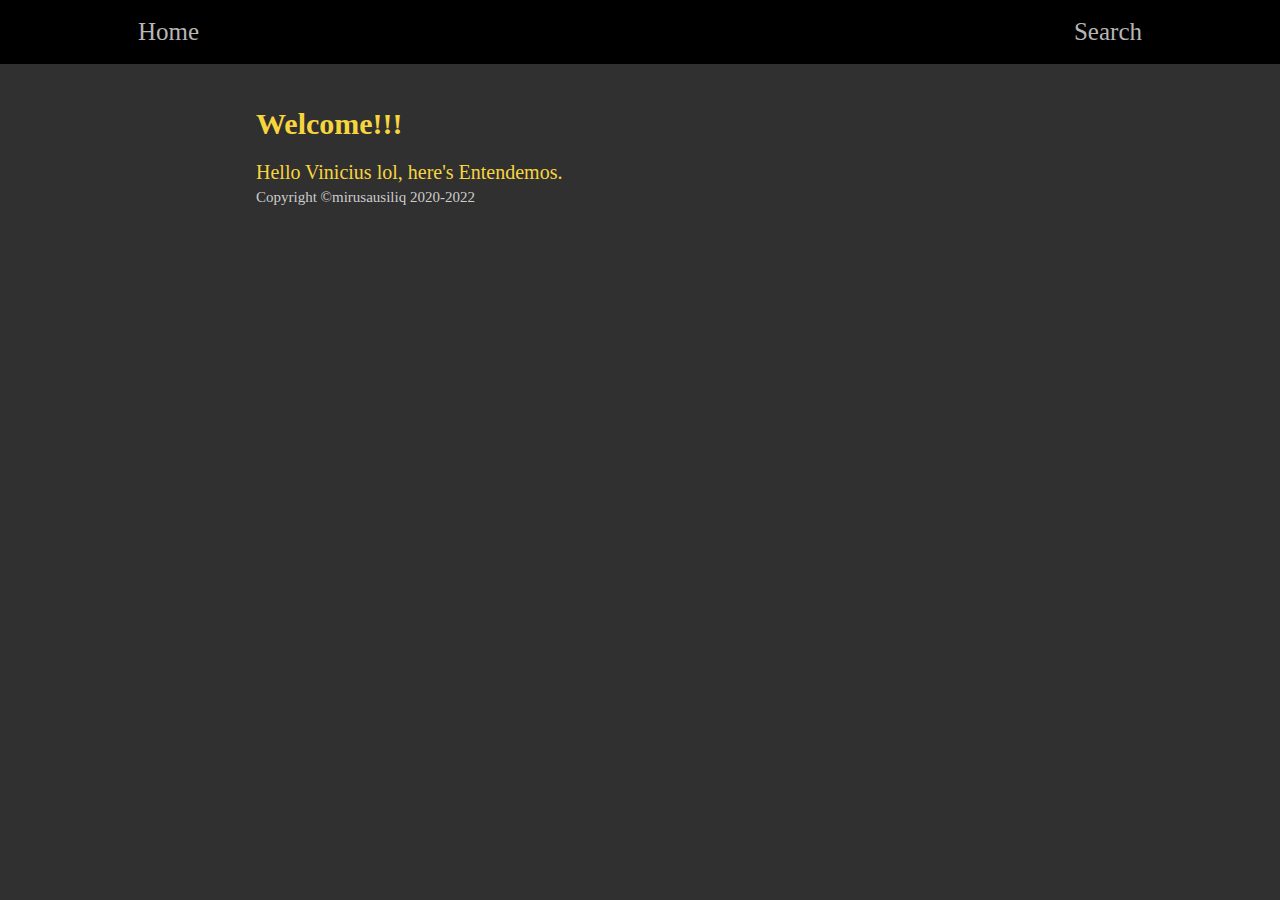
==== index.html @ 6ff2a89e "Update index.html" ====
<!DOCTYPE html>
    <html>
        <head>
            <meta charset="utf-8">
            <title>mirusasiliq</title>
            <link rel="stylesheet" type="text/css" href="style.css">
            <link rel="icon" type="image/jpg" href="IMG_4539.JPG">   
            <script type="text/javascript" src="myjs.js?ver=202105140618"></script>
            <link type="text/css" rel='stylesheet' href='styles.css?ver=202105140618'>
            <meta property="og:type" content="None" />  
            <meta property="og:title" content="Mirusa's Blog 米魯砂之家" />
            <meta property="og:description" content="Just A blog lol" />
            <meta property="og:image" content="#" />
            <meta property="og:url" content="https://mirusausiliq.com" />
            <meta property="og:site_name" content="Mirusa" />
            <style>
                @font-face {
                    font-family:pixel;
                    src: url(PixelFont.ttf);
                }
                a{
                    text-decoration: none;
                    color:transparent;
                }
                body{
                    width:100%;
                    height:100%;
                    margin:0px;
                    background-color:rgb(48, 48, 48);
                    color:rgb(247, 213, 62);
                    font-family:pixel;
                    font-size:20px;
                }
                .navbar{
                    -webkit-box-align: center;
                    align-items:center;
                    box-sizing:border-box;
                   /* display:flex;*/
                    width:100%;
                    height:64px;
                    padding:0% 10%;
                    border:none;
                    margin:0px 0px 10px 0px;
                    background-color: rgb(0, 0, 0);
                    color:rgb(255, 255, 255);
                    font-size:36px;
                }
                #navSelL{
                    -webkit-box-align: center;
                    align-items: center;
                    /*position:fixed;*/
                    display:flex;
                    float:left;
                    width:auto;
                    height:64px;
                    color:rgb(182, 182, 182);
                    font-size:25px;
                    box-sizing:border-box;
                    padding:0% 10px;
                    border:none;
                    transition:all 0.2s ease;
                }
                /*#navSelL:link{
                    text-decoration: none;
                    color:transparent;
                }*/
                #navSelL:hover{
                    color:rgb(255, 255, 255);
                }
                #navSelR{
                    -webkit-box-align: center;
                    align-items: center;
                    /*position:fixed;*/
                    display:flex;
                    float:right;
                    width:auto;
                    height:64px;
                    color:rgb(182, 182, 182);
                    box-sizing:border-box;
                    padding:0% 10px;
                    border:none;
                    transition:all 0.2s ease;
                    font-size:25px;
                }
                /*#navSelR:link{
                    text-decoration:none;
                    color:transparent;
                }*/
                #navSelR:hover{
                    color:rgb(255, 255, 255);
                }
                h1{
                    font-size:30px;
                }
                #article01{
                    padding:1% 20%;
                }
                article{
                    font-size: 20px;
                }
                .footer01{
                    font-size: 15px;
                    color: rgb(204, 204, 204);
                    display: inline-block;
                    align-self: flex-end;
                    text-align: center;
                }
            </style>
        </head>
        <body>
            <div class="navbar">
                <a id="navSelL" href="index.html" >Home</a>
                <a id="navSelR" href="index.html">Search</a>
            </div>
            <div id="article01">

                <article>
                  <h1>Welcome!!!</h1>
                  Hello Vinicius lol, here's Entendemos.
                </article>
                
                <div class="footer01">
                    <footer>
                    Copyright ©mirusausiliq 2020-2022
                    </footer></div>
            </div>
        </body>
    </html>
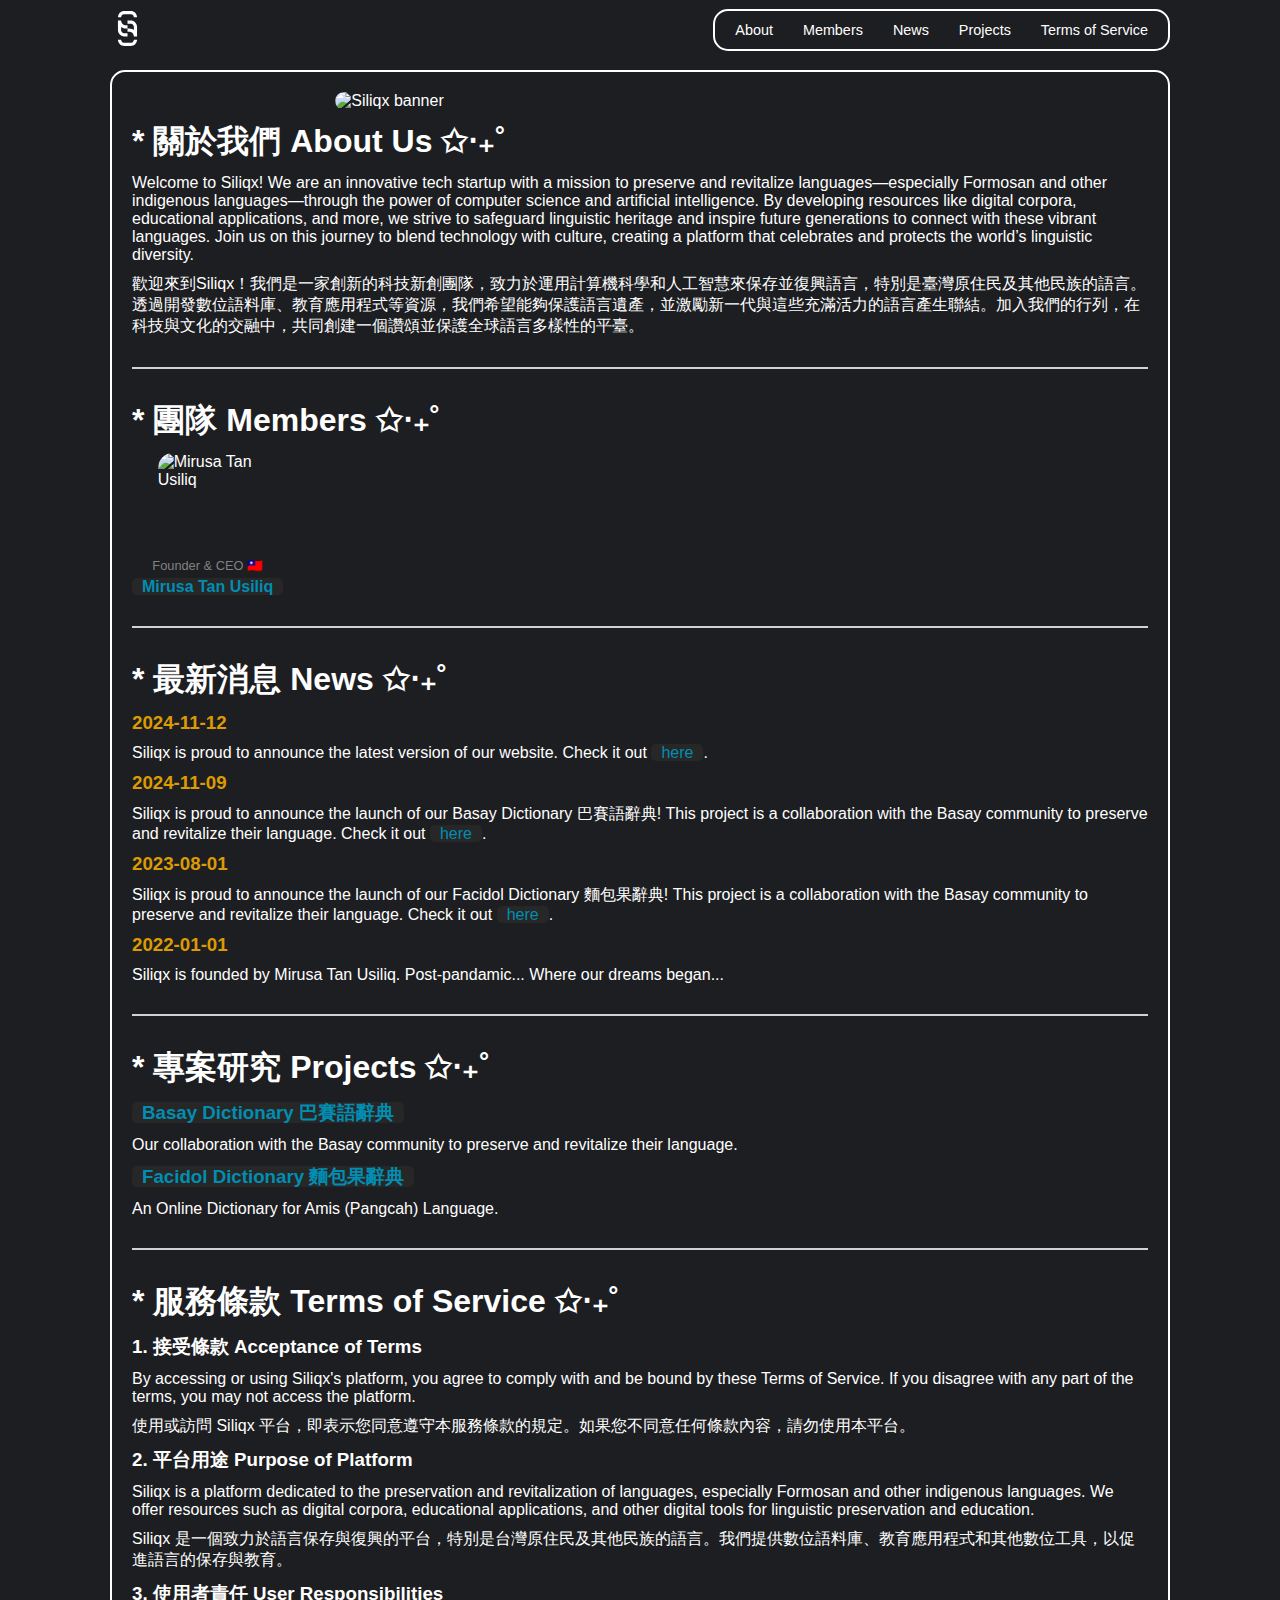
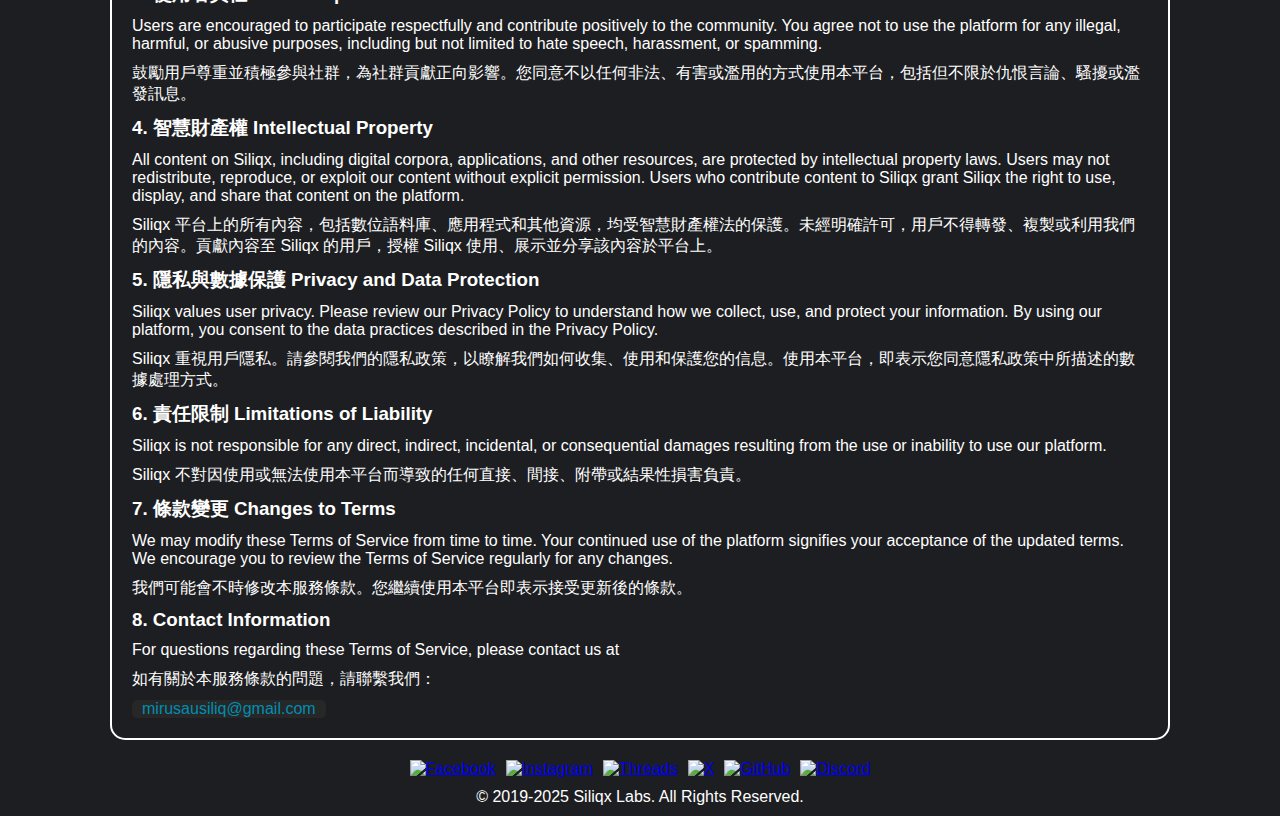
==== commit 07b2dd6d: "Merge pull request #3 from mirusausiliq/master" ====
--- a/index.html
+++ b/index.html
@@ -1,128 +1,237 @@
 <!DOCTYPE html>
-    <html>
-        <head>
-            <meta charset="utf-8">
-            <title>mirusasiliq</title>
-            <link rel="stylesheet" type="text/css" href="style.css">
-            <link rel="icon" type="image/jpg" href="IMG_4539.JPG">   
-            <script type="text/javascript" src="myjs.js?ver=202105140618"></script>
-            <link type="text/css" rel='stylesheet' href='styles.css?ver=202105140618'>
-            <meta property="og:type" content="None" />  
-            <meta property="og:title" content="Mirusa's Blog 米魯砂之家" />
-            <meta property="og:description" content="Just A blog lol" />
-            <meta property="og:image" content="#" />
-            <meta property="og:url" content="https://mirusausiliq.com" />
-            <meta property="og:site_name" content="Mirusa" />
-            <style>
-                @font-face {
-                    font-family:pixel;
-                    src: url(PixelFont.ttf);
-                }
-                a{
-                    text-decoration: none;
-                    color:transparent;
-                }
-                body{
-                    width:100%;
-                    height:100%;
-                    margin:0px;
-                    background-color:rgb(48, 48, 48);
-                    color:rgb(247, 213, 62);
-                    font-family:pixel;
-                    font-size:20px;
-                }
-                .navbar{
-                    -webkit-box-align: center;
-                    align-items:center;
-                    box-sizing:border-box;
-                   /* display:flex;*/
-                    width:100%;
-                    height:64px;
-                    padding:0% 10%;
-                    border:none;
-                    margin:0px 0px 10px 0px;
-                    background-color: rgb(0, 0, 0);
-                    color:rgb(255, 255, 255);
-                    font-size:36px;
-                }
-                #navSelL{
-                    -webkit-box-align: center;
-                    align-items: center;
-                    /*position:fixed;*/
-                    display:flex;
-                    float:left;
-                    width:auto;
-                    height:64px;
-                    color:rgb(182, 182, 182);
-                    font-size:25px;
-                    box-sizing:border-box;
-                    padding:0% 10px;
-                    border:none;
-                    transition:all 0.2s ease;
-                }
-                /*#navSelL:link{
-                    text-decoration: none;
-                    color:transparent;
-                }*/
-                #navSelL:hover{
-                    color:rgb(255, 255, 255);
-                }
-                #navSelR{
-                    -webkit-box-align: center;
-                    align-items: center;
-                    /*position:fixed;*/
-                    display:flex;
-                    float:right;
-                    width:auto;
-                    height:64px;
-                    color:rgb(182, 182, 182);
-                    box-sizing:border-box;
-                    padding:0% 10px;
-                    border:none;
-                    transition:all 0.2s ease;
-                    font-size:25px;
-                }
-                /*#navSelR:link{
-                    text-decoration:none;
-                    color:transparent;
-                }*/
-                #navSelR:hover{
-                    color:rgb(255, 255, 255);
-                }
-                h1{
-                    font-size:30px;
-                }
-                #article01{
-                    padding:1% 20%;
-                }
-                article{
-                    font-size: 20px;
-                }
-                .footer01{
-                    font-size: 15px;
-                    color: rgb(204, 204, 204);
-                    display: inline-block;
-                    align-self: flex-end;
-                    text-align: center;
-                }
-            </style>
-        </head>
-        <body>
-            <div class="navbar">
-                <a id="navSelL" href="index.html" >Home</a>
-                <a id="navSelR" href="index.html">Search</a>
-            </div>
-            <div id="article01">
-
-                <article>
-                  <h1>Welcome!!!</h1>
-                  Hello Vinicius lol, here's Entendemos.
-                </article>
-                
-                <div class="footer01">
-                    <footer>
-                    Copyright ©mirusausiliq 2020-2022
-                    </footer></div>
-            </div>
-        </body>
-    </html>
+<html lang="en">
+<head>
+  <meta charset="UTF-8">
+  <meta name="viewport" content="width=device-width, initial-scale=1.0">
+  <meta name="description" content="Explore the innovative world of Siliqx - a place for creativity and technology.">
+  <title>Siliqx</title>
+
+  <!-- Favicons -->
+  <link rel="icon" type="image/svg+xml" href="images/siliqx.svg">
+  <link rel="icon" type="image/png" href="images/siliqx-32x32.png" sizes="32x32">
+  <link rel="apple-touch-icon" href="images/siliqx-apple-touch-icon.png">
+
+  <!-- Stylesheet -->
+  <link rel="stylesheet" href="style.css">
+
+  <!-- Open Graph Metadata -->
+  <meta property="og:url" content="https://siliqx.com">
+  <meta property="og:type" content="website">
+  <meta property="og:title" content="Siliqx">
+  <meta property="og:image" content="https://siliqx.com/images/siliqx_banner.png">
+  <meta property="og:image:alt" content="Siliqx logo">
+  <meta property="og:description" content="Mipa'orip to sowal no mita!">
+  <meta property="og:site_name" content="Siliqx">
+  <meta property="og:locale" content="en_US">
+  <meta property="article:author" content="Mirusa Tan Usiliq">
+
+  <!-- Twitter Card Metadata -->
+  <meta name="twitter:card" content="summary_large_image">
+  <meta name="twitter:title" content="Home - Siliqx">
+  <meta name="twitter:description" content="Mipa'orip to sowal no mita!">
+  <meta name="twitter:image" content="images/siliqx.svg">
+  <meta name="twitter:image:alt" content="Siliqx Logo">
+
+  <!-- Performance Optimization -->
+  <link rel="preconnect" href="https://fonts.googleapis.com">
+  <link rel="preconnect" href="https://fonts.gstatic.com" crossorigin>
+</head>
+
+<body>
+  <div class="container">
+    <header>
+      <div class="logo">
+        <a href="index.html">
+          <img src="images/siliqx.svg" alt="Siliqx Logo" loading="lazy">
+        </a>
+      </div>
+      <nav>
+        <!-- 改用 button 元素以提升無障礙性 -->
+        <div class="hamburger" aria-label="Open navigation menu" aria-expanded="false" onclick="toggleMenu()">
+          &#9776;
+        </div>
+        <ul class="menu">
+          <li class="close-btn" onclick="toggleMenu()">✕</li>
+          <li onclick="toggleMenu()">
+            <a href="#about-us">About</a>
+          </li>
+          <li onclick="toggleMenu()">
+            <a href="#members">Members</a>
+          </li>
+          <li onclick="toggleMenu()">
+            <a href="#news">News</a>
+          </li>
+          <li onclick="toggleMenu()">
+            <a href="#projects">Projects</a>
+          </li>
+          <li onclick="toggleMenu()">
+            <a href="#terms">Terms of Service</a>
+          </li>
+        </ul>
+      </nav>
+    </header>
+
+    <main>
+      <section class="content">
+        <img src="images/siliqx_banner.png" alt="Siliqx banner" class="banner" loading="lazy">
+        <h1 id="about-us">* 關於我們 About Us ✩‧₊˚</h1>
+        <p>
+          Welcome to Siliqx! We are an innovative tech startup with a mission to preserve and revitalize
+          languages—especially Formosan and other indigenous languages—through the power of computer science and
+          artificial intelligence. By developing resources like digital corpora, educational applications, and more, we
+          strive to safeguard linguistic heritage and inspire future generations to connect with these vibrant
+          languages. Join us on this journey to blend technology with culture, creating a platform that celebrates and
+          protects the world’s linguistic diversity.
+        </p>
+        <p>
+          歡迎來到Siliqx！我們是一家創新的科技新創團隊，致力於運用計算機科學和人工智慧來保存並復興語言，特別是臺灣原住民及其他民族的語言。透過開發數位語料庫、教育應用程式等資源，我們希望能夠保護語言遺產，並激勵新一代與這些充滿活力的語言產生聯結。加入我們的行列，在科技與文化的交融中，共同創建一個讚頌並保護全球語言多樣性的平臺。
+        </p>
+        <div class="divider-bar"></div>
+
+        <h1 id="members">* 團隊 Members ✩‧₊˚</h1>
+        <div class="member">
+          <img src="images/mirusausiliq.jpg" alt="Mirusa Tan Usiliq" loading="lazy">
+          <p class="role">Founder &amp; CEO 🇹🇼</p>
+          <p class="name">
+            <a href="mailto:mirusausiliq@gmail.com" class="email-link">Mirusa Tan Usiliq</a>
+          </p>
+        </div>
+
+        <!-- 可選：其他團隊成員（目前已註解） -->
+        <!--
+        <div class="members-grid">
+          ...
+        </div>
+        -->
+        <div class="divider-bar"></div>
+
+        <h1 id="news">* 最新消息 News ✩‧₊˚</h1>
+        <h3 style="color: #dc9b02"><time datetime="2024-11-12">2024-11-12</time></h3>
+        <p>
+          Siliqx is proud to announce the latest version of our website. Check it out <a href="https://siliqx.com">here</a>.
+        </p>
+
+        <h3 style="color: #dc9b02"><time datetime="2024-11-09">2024-11-09</time></h3>
+        <p>
+          Siliqx is proud to announce the launch of our Basay Dictionary 巴賽語辭典! This project is a collaboration with the
+          Basay community to preserve and revitalize their language. Check it out <a href="https://mirusausiliq.com/basaydictionary">here</a>.
+        </p>
+
+        <h3 style="color: #dc9b02"><time datetime="2023-08-01">2023-08-01</time></h3>
+        <p>
+          Siliqx is proud to announce the launch of our Facidol Dictionary 麵包果辭典! This project is a collaboration with the
+          Basay community to preserve and revitalize their language. Check it out <a href="https://mirusausiliq.com/facidol-dict">here</a>.
+        </p>
+
+        <h3 style="color: #dc9b02"><time datetime="2022-01-01">2022-01-01</time></h3>
+        <p>
+          Siliqx is founded by Mirusa Tan Usiliq. Post-pandamic... Where our dreams began...
+        </p>
+        <div class="divider-bar"></div>
+
+        <h1 id="projects">* 專案研究 Projects ✩‧₊˚</h1>
+        <h3>
+          <a href="https://mirusausiliq.com/basaydictionary">Basay Dictionary 巴賽語辭典</a>
+        </h3>
+        <p>Our collaboration with the Basay community to preserve and revitalize their language.</p>
+
+        <h3>
+          <a href="https://mirusausiliq.com/facidol-dict">Facidol Dictionary 麵包果辭典</a>
+        </h3>
+        <p>An Online Dictionary for Amis (Pangcah) Language.</p>
+        <div class="divider-bar"></div>
+
+        <h1 id="terms">* 服務條款 Terms of Service ✩‧₊˚</h1>
+        <h3>1. 接受條款 Acceptance of Terms</h3>
+        <p>
+          By accessing or using Siliqx's platform, you agree to comply with and be bound by these Terms of Service. If you
+          disagree with any part of the terms, you may not access the platform.
+        </p>
+        <p>
+          使用或訪問 Siliqx 平台，即表示您同意遵守本服務條款的規定。如果您不同意任何條款內容，請勿使用本平台。
+        </p>
+
+        <h3>2. 平台用途 Purpose of Platform</h3>
+        <p>
+          Siliqx is a platform dedicated to the preservation and revitalization of languages, especially Formosan and other
+          indigenous languages. We offer resources such as digital corpora, educational applications, and other digital tools
+          for linguistic preservation and education.
+        </p>
+        <p>
+          Siliqx 是一個致力於語言保存與復興的平台，特別是台灣原住民及其他民族的語言。我們提供數位語料庫、教育應用程式和其他數位工具，以促進語言的保存與教育。
+        </p>
+
+        <h3>3. 使用者責任 User Responsibilities</h3>
+        <p>
+          Users are encouraged to participate respectfully and contribute positively to the community. You agree not to use
+          the platform for any illegal, harmful, or abusive purposes, including but not limited to hate speech, harassment, or
+          spamming.
+        </p>
+        <p>
+          鼓勵用戶尊重並積極參與社群，為社群貢獻正向影響。您同意不以任何非法、有害或濫用的方式使用本平台，包括但不限於仇恨言論、騷擾或濫發訊息。
+        </p>
+
+        <h3>4. 智慧財產權 Intellectual Property</h3>
+        <p>
+          All content on Siliqx, including digital corpora, applications, and other resources, are protected by intellectual
+          property laws. Users may not redistribute, reproduce, or exploit our content without explicit permission. Users who
+          contribute content to Siliqx grant Siliqx the right to use, display, and share that content on the platform.
+        </p>
+        <p>
+          Siliqx 平台上的所有內容，包括數位語料庫、應用程式和其他資源，均受智慧財產權法的保護。未經明確許可，用戶不得轉發、複製或利用我們的內容。貢獻內容至 Siliqx 的用戶，授權 Siliqx 使用、展示並分享該內容於平台上。
+        </p>
+
+        <h3>5. 隱私與數據保護 Privacy and Data Protection</h3>
+        <p>
+          Siliqx values user privacy. Please review our Privacy Policy to understand how we collect, use, and protect your
+          information. By using our platform, you consent to the data practices described in the Privacy Policy.
+        </p>
+        <p>
+          Siliqx 重視用戶隱私。請參閱我們的隱私政策，以瞭解我們如何收集、使用和保護您的信息。使用本平台，即表示您同意隱私政策中所描述的數據處理方式。
+        </p>
+
+        <h3>6. 責任限制 Limitations of Liability</h3>
+        <p>
+          Siliqx is not responsible for any direct, indirect, incidental, or consequential damages resulting from the use or
+          inability to use our platform.
+        </p>
+        <p>
+          Siliqx 不對因使用或無法使用本平台而導致的任何直接、間接、附帶或結果性損害負責。
+        </p>
+
+        <h3>7. 條款變更 Changes to Terms</h3>
+        <p>
+          We may modify these Terms of Service from time to time. Your continued use of the platform signifies your acceptance
+          of the updated terms. We encourage you to review the Terms of Service regularly for any changes.
+        </p>
+        <p>
+          我們可能會不時修改本服務條款。您繼續使用本平台即表示接受更新後的條款。
+        </p>
+
+        <h3>8. Contact Information</h3>
+        <p>
+          For questions regarding these Terms of Service, please contact us at
+        </p>
+        <p>
+          如有關於本服務條款的問題，請聯繫我們：
+        </p>
+        <a href="mailto:mirusausiliq@gmail.com">mirusausiliq@gmail.com</a>
+      </section>
+    </main>
+
+    <footer>
+      <div class="social-icons">
+        <a href="https://facebook.com/siliqx"><img src="images/facebook.svg" alt="Facebook" loading="lazy"></a>
+        <a href="https://instagram.com/siliqx"><img src="images/instagram.svg" alt="Instagram" loading="lazy"></a>
+        <a href="https://threads.net/@siliqx"><img src="images/threads.svg" alt="Threads" loading="lazy"></a>
+        <a href="https://x.com/siliqx"><img src="images/x.svg" alt="X" loading="lazy"></a>
+        <a href="https://github.com/siliqx"><img src="images/github.svg" alt="GitHub" loading="lazy"></a>
+        <a href="#"><img src="images/discord.svg" alt="Discord" loading="lazy"></a>
+      </div>
+      <p>&copy; 2019-2025 Siliqx Labs. All Rights Reserved.</p>
+    </footer>
+  </div>
+
+  <script src="script.js"></script>
+</body>
+</html>
--- a/style.css
+++ b/style.css
@@ -0,0 +1,260 @@
+/* Reset */
+* {
+  margin: 0;
+  padding: 0;
+  box-sizing: border-box;
+}
+
+/* Import Font */
+@font-face {
+  font-family: 'Roboto Condensed';
+  src: url('fonts/RobotoCondensed-Regular.ttf') format('truetype');
+  font-weight: normal;
+  font-style: normal;
+}
+
+/* Body Styling */
+body {
+  font-family: 'Roboto Condensed', Arial, sans-serif;
+  color: #fff;
+  background-color: #1d1e21;
+  display: flex;
+  flex-direction: column;
+  min-height: 100vh;
+}
+
+/* Header Styling ??? */
+header {
+  display: flex;
+  justify-content: center;
+  align-items: center;
+  padding: 10px;
+  background-color: transparent;
+  position: relative;
+  height: 60px;
+}
+
+.logo {
+  left: 20px;
+  display: flex;
+  align-items: center;
+  margin-right: auto;
+}
+
+.logo img {
+  width: 35px;
+  height: 35px;
+}
+
+.nav ul {
+  list-style: none;
+  display: flex;
+  gap: 20px;
+}
+
+/* Hamburger menu styling */
+.hamburger {
+  display: none;
+  font-size: 24px;
+  cursor: pointer;
+  color: #fff;
+}
+
+.menu {
+  display: flex;
+  gap: 10px;
+  padding: 10px;
+  border: 2px solid #fff;
+  border-radius: 15px;
+  list-style: none;
+  align-items: center;
+  justify-content: center;
+  margin: 0 auto;
+}
+
+.menu li {
+  position: relative;
+}
+
+.menu li a {
+  color: #fff;
+  text-decoration: none;
+  font-size: 0.9em;
+  padding: 5px 10px;
+  border-radius: 10px;
+  transition: background-color 0.3s ease, color 0.3s ease;
+}
+
+.menu li a:hover {
+  color: #818181;
+  transform: scale(1);
+}
+
+.menu li a:active {
+  color: #1c1c1c;
+  background-color: #fff;
+  transform: scale(1);
+}
+
+/* Main Content ??? */
+main {
+  margin: 10px;
+  padding: 20px;
+  display: flex;
+  align-items: center;
+  justify-content: center;
+  flex-direction: column;
+  text-align: center;
+  border: 2px solid #fff;
+  border-radius: 15px;
+}
+
+.content {
+  display: flex;
+  flex-direction: column;
+  text-align: left;
+  align-items: flex-start;
+  gap: 10px;
+}
+
+.content img {
+  width: 60%;
+  height: auto;
+  border-radius: 15px;
+  align-self: center;
+}
+
+.content a {
+  color: #008eb2;
+  background-color: #272727;
+  padding: 0px 10px;
+  border-radius: 5px;
+  text-decoration: none;
+}
+
+/* Divider Bar Styling */
+.divider-bar {
+  width: 100%;
+  border-top: 2px solid #fff; /* Creates the 2px solid white line */
+  margin: 20px 0; /* Adds spacing above and below the divider */
+  opacity: 0.8; /* Slightly reduce opacity for a softer look */
+}
+
+.members-grid {
+  display: grid;
+  grid-template-columns: repeat(auto-fill, minmax(120px, 1fr));
+  gap: 20px;
+  padding: 20px;
+  width: 100%
+}
+
+.member {
+  display: flex;
+  flex-direction: column;
+  align-items: center;
+  justify-content: center;
+  gap: 5px;
+}
+
+.member img {
+  width: 100px;
+  height: 100px;
+  border-radius: 15px;
+  object-fit: cover;
+}
+
+.member .role {
+  font-size: 0.8em;
+  color: #818181;
+}
+
+.member .name {
+  font-size: 1em;
+  font-weight: bold;
+}
+
+
+/* Footer */
+footer {
+  text-align: center;
+  padding: 10px;
+  background-color: transparent;
+}
+
+.social-icons {
+  display: flex;
+  justify-content: center;
+  gap: 10px;
+  margin-bottom: 10px;
+}
+
+.social-icons img {
+  width: 20px;
+  transition: transform 0.3s;
+}
+
+.social-icons img:hover {
+  transform: scale(1.2);
+}
+
+/* Responsive Design */
+@media (max-width: 720px) {
+  .container {
+    display: flex;
+    flex-direction: column;
+    padding: 10px;
+  }
+
+  .menu {
+    display: flex;
+    flex-direction: column;
+    gap: 20px;
+    padding: 20px;
+    position: fixed;
+    top: 0;
+    right: -100%;
+    width: 100%;
+    height: 100vh;
+    background-color: rgba(100, 100, 100, 0.1);
+    backdrop-filter: blur(5px);
+    transition: right 0.3s ease;
+    z-index: 100;
+    border: none;
+  }
+
+  .menu.active {
+    right: 0;
+  }
+
+  .hamburger {
+    display: block;
+    position: relative;
+    font-size: 24px;
+    color: #fff;
+    cursor: pointer;
+  }
+
+  .close-btn {
+    display: flex-end;
+    font-size: 24px;
+    color: #fff;
+    cursor: pointer;
+  }
+
+  .menu li {
+    display: flex;
+    justify-content: center;
+  }
+}
+
+@media (min-width: 721px) {
+  .container {
+    display: flex;
+    flex-direction: column;
+    padding: 0 100px;
+  }
+
+  .close-btn {
+    display: none;
+  }
+}
